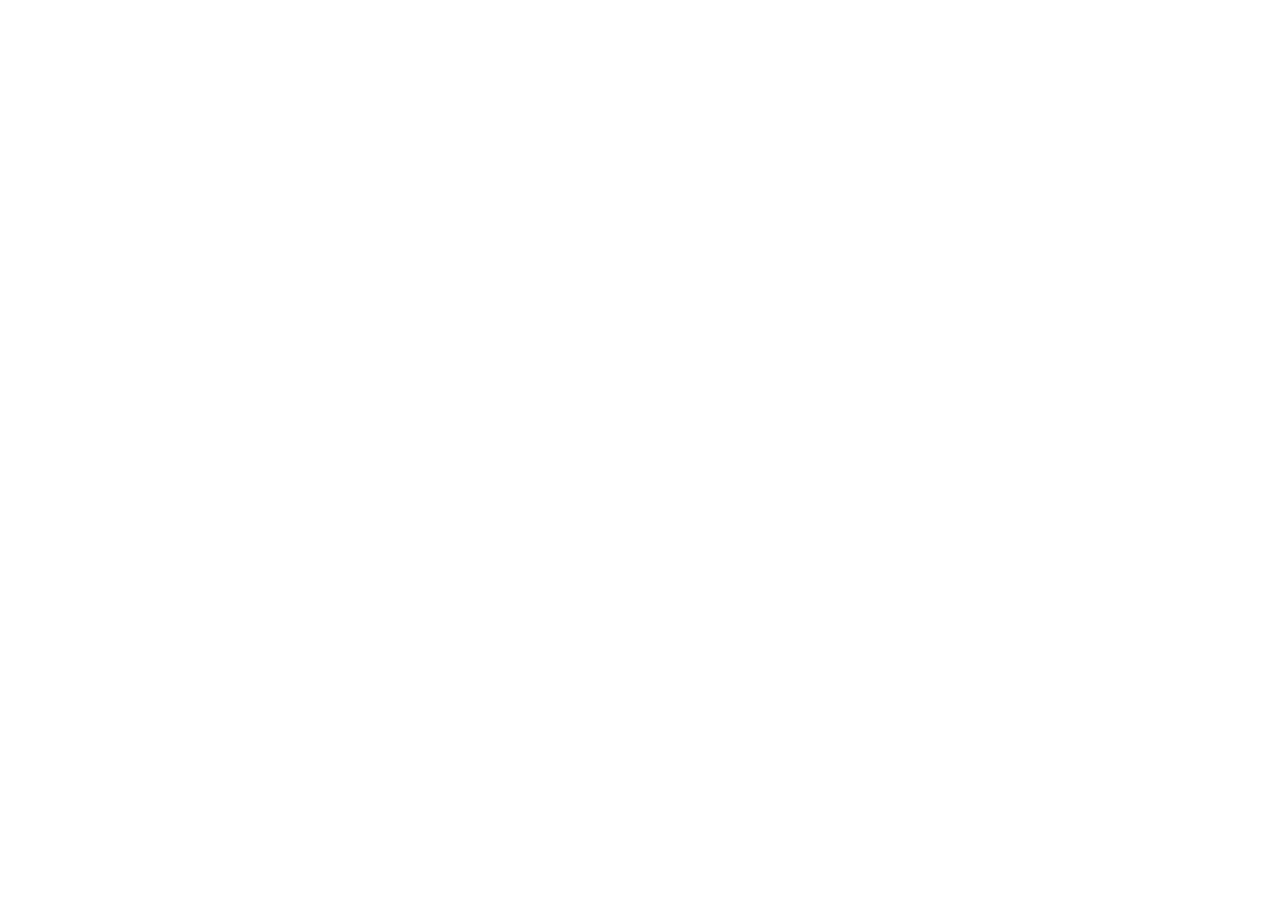
==== index.html @ d270b174 "first commit" ====
<!DOCTYPE html>
<html lang="fr">
<head>
  <meta charset="UTF-8">
  <meta http-equiv="X-UA-Compatible" content="IE=edge">
  <meta name="viewport" content="width=device-width, initial-scale=1.0">
  <meta name="description" content="blablabla">

  <title>Accueil - Charles Cantin Photographe</title>
</head>
<body>
  


</body>
</html>
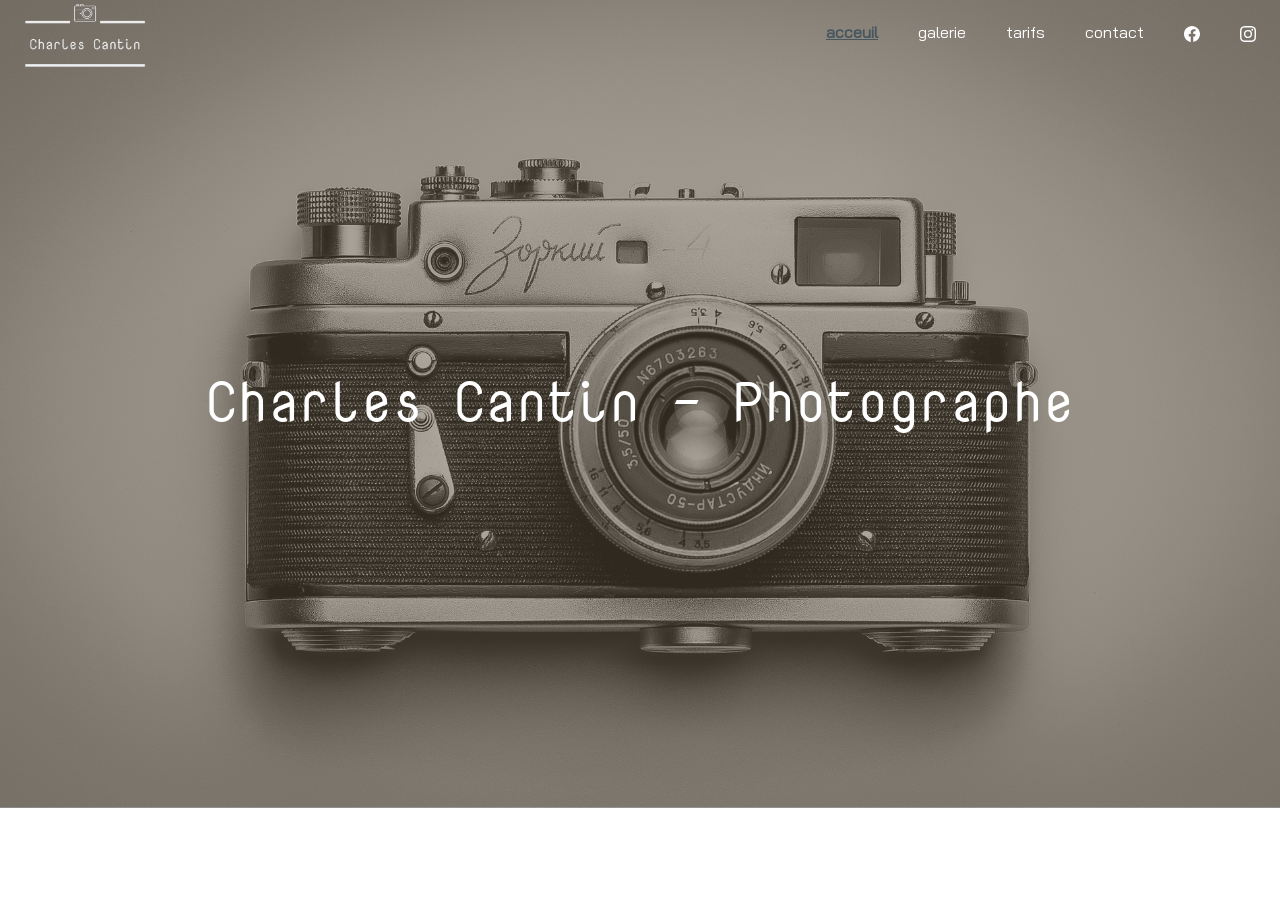
==== commit 1322ef63: "adding design systeme, fonts, photos, css, all html pages with layout" ====
--- a/index.html
+++ b/index.html
@@ -5,12 +5,37 @@
   <meta http-equiv="X-UA-Compatible" content="IE=edge">
   <meta name="viewport" content="width=device-width, initial-scale=1.0">
   <meta name="description" content="blablabla">
+  <link href="https://cdn.jsdelivr.net/npm/bootstrap@5.2.0/dist/css/bootstrap.min.css" rel="stylesheet" integrity="sha384-gH2yIJqKdNHPEq0n4Mqa/HGKIhSkIHeL5AyhkYV8i59U5AR6csBvApHHNl/vI1Bx" crossorigin="anonymous">
+  <link rel="stylesheet" href="style.css" />
 
   <title>Accueil - Charles Cantin Photographe</title>
 </head>
-<body>
-  
+<body class="body-index">
+  <header>
+    <nav class="fixed-top">
+      <a href="index.html"><img src="photos/logo/logoTransparant.png" class="logo"></a>
 
+      <ul class="menu">
+        <li class="menu-item index"><a class="menu-link index active" href="index.html">acceuil</a></li>
+        <li class="menu-item index"><a class="menu-link index" href="galerie.html">galerie</a></li>
+        <li class="menu-item index"><a class="menu-link index" href="tarifs.html">tarifs</a></li>
+        <li class="menu-item index"><a class="menu-link index" href="contact.html">contact</a></li>
+        <li class="menu-item index"><a class="menu-link index" href="https://www.facebook.com" target="_blank"><svg xmlns="http://www.w3.org/2000/svg" width="16" height="16" fill="currentColor" class="bi bi-facebook" viewBox="0 0 16 16">
+          <path d="M16 8.049c0-4.446-3.582-8.05-8-8.05C3.58 0-.002 3.603-.002 8.05c0 4.017 2.926 7.347 6.75 7.951v-5.625h-2.03V8.05H6.75V6.275c0-2.017 1.195-3.131 3.022-3.131.876 0 1.791.157 1.791.157v1.98h-1.009c-.993 0-1.303.621-1.303 1.258v1.51h2.218l-.354 2.326H9.25V16c3.824-.604 6.75-3.934 6.75-7.951z"/>
+        </svg></a></li>
+        <li class="menu-item index"><a class="menu-link index" href="https://www.instagram.com" target="_blank"><svg xmlns="http://www.w3.org/2000/svg" width="16" 		height="16"fill="currentColor"		class="bibi-instagram" viewBox="0 0 16 16">
+          <path d="M8 0C5.829 0 5.556.01 4.703.048 3.85.088 3.269.222 2.76.42a3.917 3.917 0 0 0-1.417.923A3.927 3.927 0 0 0 .42 2.76C.222 3.268.087 3.85.048 4.7.01 5.555 0 5.827 0 8.001c0 2.172.01 2.444.048 3.297.04.852.174 1.433.372 1.942.205.526.478.972.923 1.417.444.445.89.719 1.416.923.51.198 1.09.333 1.942.372C5.555 15.99 5.827 16 8 16s2.444-.01 3.298-.048c.851-.04 1.434-.174 1.943-.372a3.916 3.916 0 0 0 1.416-.923c.445-.445.718-.891.923-1.417.197-.509.332-1.09.372-1.942C15.99 10.445 16 10.173 16 8s-.01-2.445-.048-3.299c-.04-.851-.175-1.433-.372-1.941a3.926 3.926 0 0 0-.923-1.417A3.911 3.911 0 0 0 13.24.42c-.51-.198-1.092-.333-1.943-.372C10.443.01 10.172 0 7.998 0h.003zm-.717 1.442h.718c2.136 0 2.389.007 3.232.046.78.035 1.204.166 1.486.275.373.145.64.319.92.599.28.28.453.546.598.92.11.281.24.705.275 1.485.039.843.047 1.096.047 3.231s-.008 2.389-.047 3.232c-.035.78-.166 1.203-.275 1.485a2.47 2.47 0 0 1-.599.919c-.28.28-.546.453-.92.598-.28.11-.704.24-1.485.276-.843.038-1.096.047-3.232.047s-2.39-.009-3.233-.047c-.78-.036-1.203-.166-1.485-.276a2.478 2.478 0 0 1-.92-.598 2.48 2.48 0 0 1-.6-.92c-.109-.281-.24-.705-.275-1.485-.038-.843-.046-1.096-.046-3.233 0-2.136.008-2.388.046-3.231.036-.78.166-1.204.276-1.486.145-.373.319-.64.599-.92.28-.28.546-.453.92-.598.282-.11.705-.24 1.485-.276.738-.034 1.024-.044 2.515-.045v.002zm4.988 1.328a.96.96 0 1 0 0 1.92.96.96 0 0 0 0-1.92zm-4.27 1.122a4.109 4.109 0 1 0 0 8.217 4.109 4.109 0 0 0 0-8.217zm0 1.441a2.667 2.667 0 1 1 0 5.334 2.667 2.667 0 0 1 0-5.334z"/>
+            </svg></a></li>
+      </ul>
 
+    </nav>
+  </header>
+
+  <main>
+    <h1>Charles Cantin - Photographe</h1>
+
+  </main>  
+
+  <script src="https://cdn.jsdelivr.net/npm/bootstrap@5.2.0/dist/js/bootstrap.bundle.min.js" integrity="sha384-A3rJD856KowSb7dwlZdYEkO39Gagi7vIsF0jrRAoQmDKKtQBHUuLZ9AsSv4jD4Xa" crossorigin="anonymous"></script>
 </body>
 </html>
--- a/style.css
+++ b/style.css
@@ -0,0 +1,80 @@
+@font-face {
+  font-family: 'NovaMono';
+  src: url(fonts/Nova_Mono/NovaMono-Regular.ttf);
+}
+@font-face {
+  font-family: 'BaiJamjuree-Regular';
+  src: url(fonts/Bai_Jamjuree/BaiJamjuree-Regular.ttf);
+}
+@font-face {
+  font-family: 'BaiJamjuree-SemiBold';
+  src: url(fonts/Bai_Jamjuree/BaiJamjuree-SemiBold.ttf);
+}
+
+body {
+  font-family: 'BaiJamjuree-Regular';
+}
+.body-index { /* only on index */
+  background-image: url(photos/homepage/desktop.jpg);
+  background-repeat: no-repeat;
+  background-position: center;
+	background-size: cover;
+}
+.body-pages { /* only on pages */
+  background-color: #CECAC4;
+}
+
+h1 { /* title on index */
+  font-family: 'NovaMono';
+  color: #ffffff;
+  font-size: 3.5rem;
+  line-height: 50rem;
+  text-align: center;
+}
+h2 { /* titles on pages */
+  font-family: 'NovaMono';
+  color: #5E515E;
+  font-size: 2rem;
+  margin-top: 7rem;
+  text-align: center;
+}
+
+/* ########### header nav ########### */
+nav {
+  display: flex;
+	justify-content: space-between;
+	align-items: center;
+	padding: 0 24px;
+	height: 70px;
+}
+.nav-pages { /* only on pages */
+  background-color: #47555E;
+}
+.logo {
+  height: 65px;
+}
+.menu {
+	display: flex;
+	justify-content: space-between;
+	align-items: center;
+	gap: 40px;
+	margin-top: 10px;
+}
+.menu-item {
+	list-style: none;
+  cursor: pointer;  
+}
+.menu-link {
+	color: white;
+	text-decoration: none;
+  transition: 0.7s ease;
+}
+.menu-link:hover, .menu-link.active {
+  color: #CECAC4;
+  font-weight: bold;
+  text-decoration: underline;
+}
+.index:hover, .index.active { /* only on index */
+  color: #47555E;
+}
+
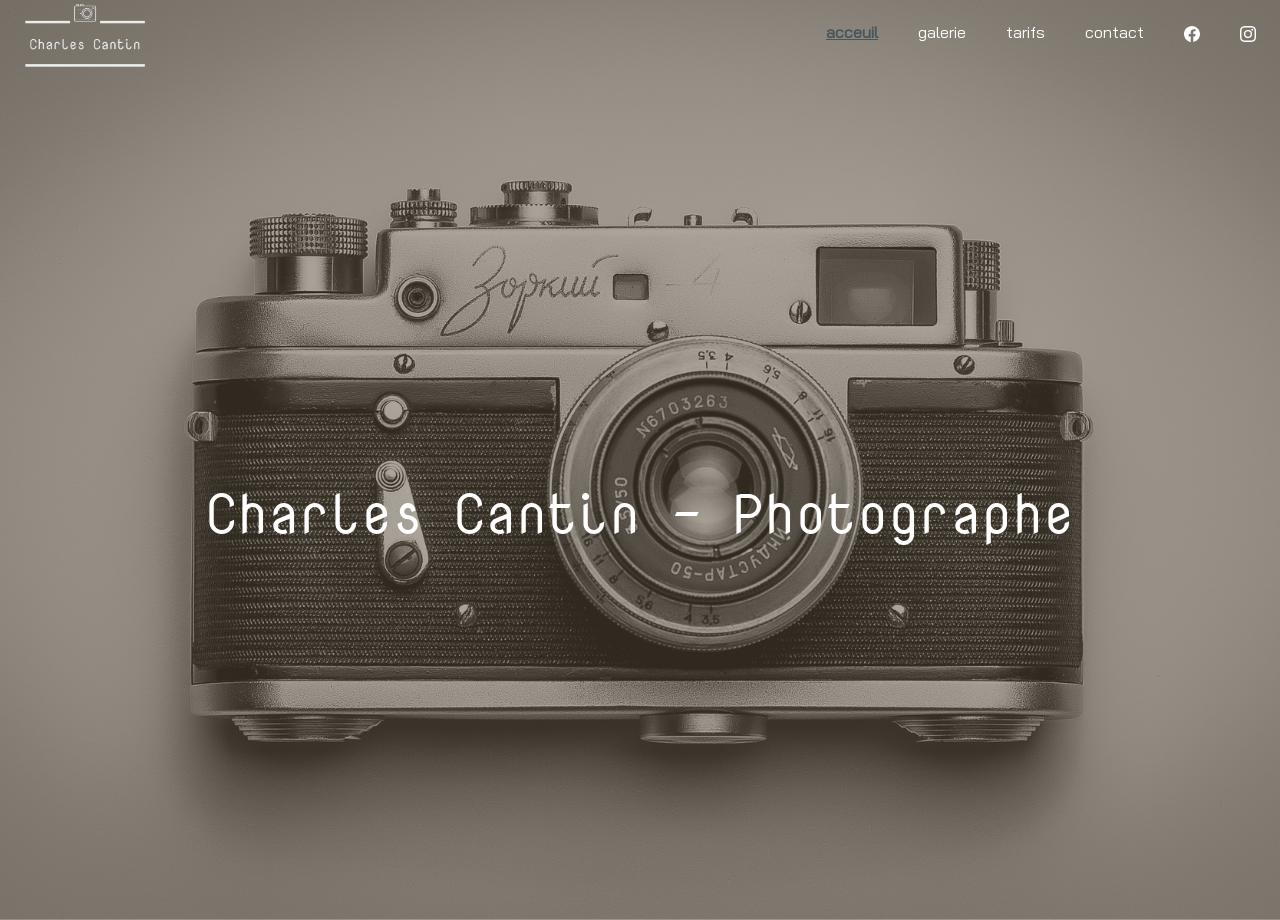
==== commit 5e242673: "adding all html with final design + css" ====
--- a/index.html
+++ b/index.html
@@ -8,7 +8,7 @@
   <link href="https://cdn.jsdelivr.net/npm/bootstrap@5.2.0/dist/css/bootstrap.min.css" rel="stylesheet" integrity="sha384-gH2yIJqKdNHPEq0n4Mqa/HGKIhSkIHeL5AyhkYV8i59U5AR6csBvApHHNl/vI1Bx" crossorigin="anonymous">
   <link rel="stylesheet" href="style.css" />
 
-  <title>Accueil - Charles Cantin Photographe</title>
+  <title>accueil - Charles Cantin Photographe</title>
 </head>
 <body class="body-index">
   <header>
--- a/style.css
+++ b/style.css
@@ -6,9 +6,11 @@
   font-family: 'BaiJamjuree-Regular';
   src: url(fonts/Bai_Jamjuree/BaiJamjuree-Regular.ttf);
 }
-@font-face {
-  font-family: 'BaiJamjuree-SemiBold';
-  src: url(fonts/Bai_Jamjuree/BaiJamjuree-SemiBold.ttf);
+
+* {
+  margin: 0;
+  padding: 0;
+  box-sizing: border-box;
 }
 
 body {
@@ -35,12 +37,25 @@
   font-family: 'NovaMono';
   color: #5E515E;
   font-size: 2rem;
+  margin-bottom: 2rem;
+  text-align: center;
+}
+h3 { /* titles on contact page */
+  font-family: 'NovaMono';
+  color: #5E515E;
+  font-size: 2rem;
+}
+
+main {
+  width: 85%;
+  margin-left: auto;
+  margin-right: auto;
   margin-top: 7rem;
-  text-align: center;
-}
+}
+
 
 /* ########### header nav ########### */
-nav {
+header nav {
   display: flex;
 	justify-content: space-between;
 	align-items: center;
@@ -78,3 +93,169 @@
   color: #47555E;
 }
 
+
+/* ########### galerie page ########### */
+.gallery {
+  display: flex;  
+}
+
+
+/* ########### categories on galerie page ########### */
+.categories {
+  background-color: #ffffff;
+  width: 25%;
+  padding: 1rem;
+}
+.bi-search {
+ margin: 1rem;
+ color: #5E515E;
+}
+.input-search {
+  border: inherit;
+  border-bottom: #5E515E solid 1px;
+  background-color: inherit;
+}
+.category {
+	list-style: none;
+  cursor: pointer;
+  color: #5E515E;
+  margin-top: 1.5rem;
+}
+.category:hover {
+  font-weight: bold;
+  text-decoration: underline;
+}
+
+
+/* ########### photos on galerie page ########### */
+.photos {
+  background-color: #5E515E;
+  width: 75%;
+}
+.photo-gallery {
+  list-style: none;
+  display: flex;
+  flex-wrap: wrap;
+  justify-content: center;
+  gap: 0.5rem;
+  margin-top: 1.25rem;
+}
+.photo-gallery > li {
+  flex-basis: 20rem;
+  height: 20rem;
+  position: relative;
+  cursor: pointer;
+}
+.photo-gallery::after {
+  content: "";
+  flex-basis: 20rem;
+}
+.photo-gallery li img {
+  object-fit: cover;
+  width: 100%;
+  height: 100%;
+}
+.overlay {
+  position: absolute;
+  width: 100%;
+  height: 100%;
+  background: rgba(94, 81, 94, 0.5);
+  top: 0;
+  left: 0;
+  transform: scale(0);
+  transition: all 0.2s 0.1s ease-in-out;
+  color: #fff;
+  /* center overlay text */
+  display: flex;
+  align-items: center;
+  justify-content: center;
+}
+.photo-gallery li:hover .overlay {
+  transform: scale(1);
+}
+
+
+/* ########### tarifs page ########### */
+.cards {
+  display: flex;
+  flex-wrap: wrap;
+  justify-content: center;
+}
+.card {
+  margin: 0.75rem;
+  max-width: 30rem;
+}
+.card img {
+  object-fit: cover;
+  height: 100%;
+  width: 100%;
+}
+.card-body {
+  text-align: right;
+}
+.card-title, .card-price {
+  font-weight: bold;
+  font-size: 1.25rem;
+}
+.card-price {
+  font-size: 1.75rem;
+}
+
+
+/* ########### contact page ########### */
+.contact {
+  display: flex;
+  color: #5E515E;
+  justify-content: center;
+}
+.info {
+  width: 33%;
+}
+.email a, .follow a {
+  text-decoration: none;
+  color: #5E515E;
+}
+.email a:hover, .follow a:hover {
+  font-weight: bold;
+  text-decoration: underline;
+}
+.follow .bi {
+  margin-right: 1rem;
+}
+.copyright {
+  font-weight: bold;
+}
+.gap {
+  height: 3rem;
+}
+
+form {
+	display: table;
+}
+.form label {
+	display: table-cell;
+}
+.form input, .form textarea, .form select {
+  width: 30rem;
+	margin-bottom: 10px;
+  background-color: #ffffff;
+  border: #000000 solid 1px;
+}
+option {
+  color: #5E515E;
+}
+textarea {
+	height: 200px;
+}
+.send {
+	background-color: #5E515E;
+	border: none;
+	border-radius: 3px;
+	padding: 5px;
+	color: #ffffff
+}
+.send:hover {
+	background-color: #ffffff;
+  color: #5E515E;
+  font-weight: bold;
+}
